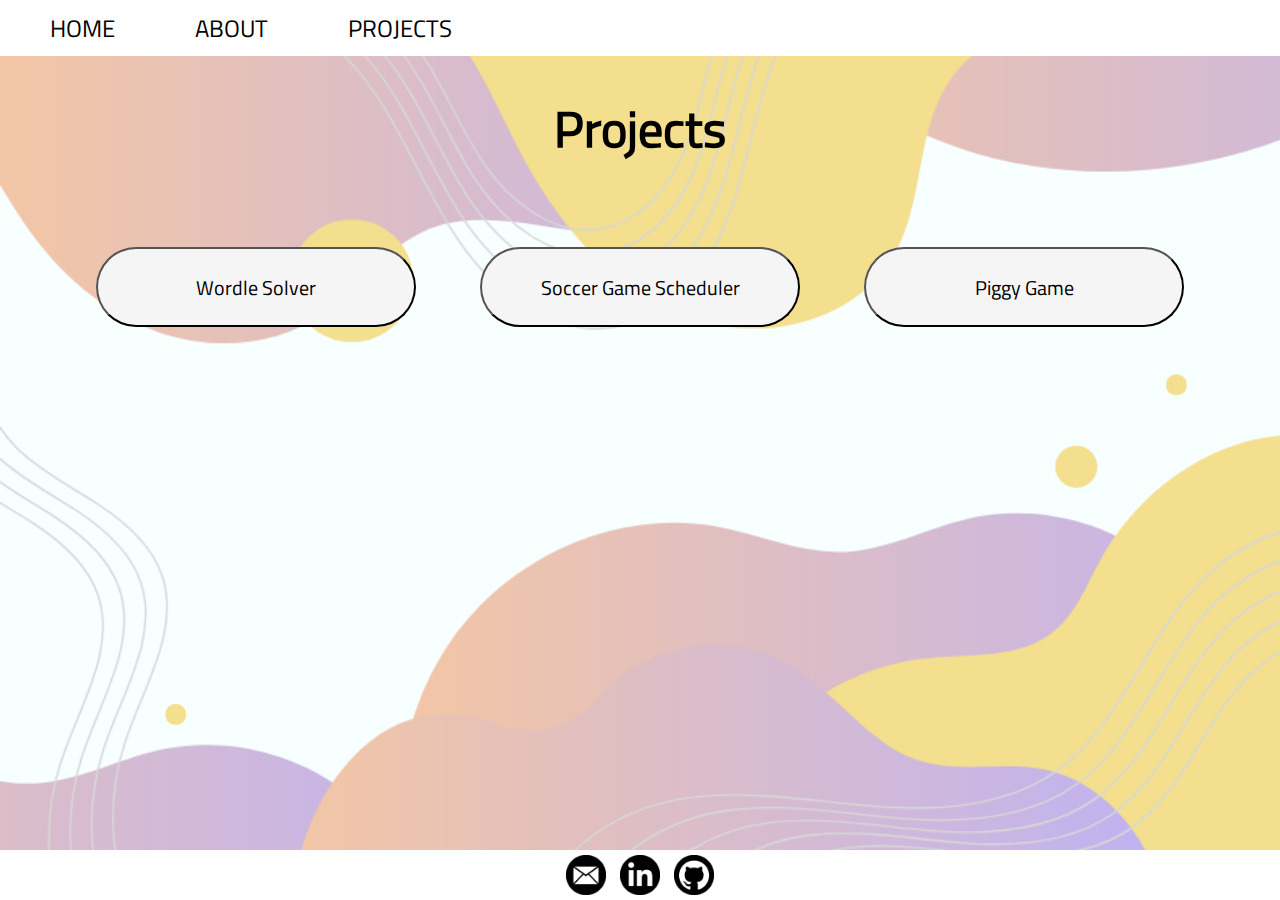
==== projects.html @ 82a74112 "First upload, no videos" ====
<html>
    <head>
        <title>Projects</title>
        <link href='style_projects.css' rel='stylesheet'>
        <link rel="shortcut icon" type="image/jpg" href="logo.png"/>
    </head>

    <section>
        <nav>
          <ul class="menuItems">
            <li><a href='index.html' data-item='Home'>Home</a></li>
            <li><a href='aboutme.html' data-item='About'>About</a></li>
            <li><a href='projects.html' data-item='Projects'>Projects</a></li>
          </ul>
        </nav>
      
      </section>

    <body>
        <h1>Projects</h1>
        <br> <br>
        <!-- modal box from: https://www.w3schools.com/tags/tag_center.asp-->
        <!-- adapter with: https://stackoverflow.com/questions/40645032/creating-multiple-modals-on-a-single-page-->

        <!-- Modal 1 - Wordle Solver-->
        <!-- Trigger/Open The Modal -->
        <button class="modal-button" id = "wordle" href="#myModal1">Wordle Solver</button>
        <button class="modal-button" id = "soccer" href="#myModal2">Soccer Game Scheduler</button>
        <button class="modal-button" id = "piggy" href="#myModal3">Piggy Game</button>

        <!-- The Modal -->
        <div id="myModal1" class="modal">

        <!-- Modal content -->
        <div class="modal-content">
            <div class="modal-header">
            <span class="close">×</span>
            <h2>Wordle Solver</h2>
            </div>
            <video height="337.50" controls>
                <source src="Wordle recording.mp4" type="video/mp4">
                Your browser does not support the video tag.
            </video>
            <div class="modal-body">
            <h3>Technologies: Java, iterator pattern, Java Swing</h3>
            <p> A desktop application that generates the correct solution to Wordle within the guess limit.
                The program uses the iterator pattern to a 5000 word collection based on user feedback, while accounting for duplicate letters in words, to suggest the user’s next Wordle move.
                It features a GUI with a popup panel and interactive colour changing buttons to facilitate user feedback.
            </p>
            </div>
            <div class="modal-footer">
            <h3>Check out the code: <a href="https://github.com/isa-leroux448/WordleSolver">https://github.com/isa-leroux448/WordleSolver</a></h3>
            </div>
        </div>

        </div>

        <!-- Modal 2 - Soccer Game Scheduler-->

        <!-- The Modal -->
        <div id="myModal2" class="modal">

        <!-- Modal content -->
        <div class="modal-content">
            <div class="modal-header">
            <span class="close">×</span>
            <h2>Soccer Game Scheduler</h2>
            </div>
            <video height="337.50" controls>
                <source src="Soccer_app.mp4" type="video/mp4">
                Your browser does not support the video tag.
            </video>
            <div class="modal-body">
            <h3>Technologies: Java, JUnit, org.json library, Java Swing</h3>
            <p>A desktop application that can create player profiles, create and report game events, and view team, game and player statistics. 
               The program also includes data persistence, allowing the user to save and load player, team and game data.
               It also features a GUI interface with tabs, dropdown menus and tables.
            </p>
            </div>
            <div class="modal-footer">
            <h3>Check out the code: <a href="https://github.com/isa-leroux448/SoccerGameScheduler">https://github.com/isa-leroux448/SoccerGameScheduler</a></h3>
            </div>
            </div>
        </div>

        </div>

        <!-- Modal 3 - Piggy Game-->

        <!-- The Modal -->
        <div id="myModal3" class="modal">

        <!-- Modal content -->
        <div class="modal-content">
            <div class="modal-header">
            <span class="close">×</span>
            <h2>Piggy Game</h2>
            </div>
            <video width="600" height="337.50" controls>
                <source src="PiggyGameDemo.mov" type="video/mp4">
                Your browser does not support the video tag.
            </video>
            <div class="modal-body">
                <h3>Technologies: Python, Pygame</h3>
            <p>A game where the player controls a pig character and is tasked to collect randomly generated donuts while avoiding chicken enemies with various movement patterns.
                The game features a menu, customized graphics, sound effects and a highscore feature. 
                <br>
                *The UI is written in French as I was attending a francophone school at the time of development. 
            </p>
            </div>
            <div class="modal-footer">
            <h3>Check out the code: <a href="https://github.com/isa-leroux448/PiggyGame">https://github.com/isa-leroux448/PiggyGame</a></h3>
            </div>
            </div>
            </div>
        </div>
        </div>
        <div class="footer">
            <a href="mailto:isabella_leroux@yahoo.ca"><button class="email"><span></span></button></a>
             <a href="https://www.linkedin.com/in/isabella-leroux-3b4a52221"><button class="linkedin"><span></span></button></a>
            <a href="https://github.com/isa-leroux448"><button class="github"><span></span></button></a>
            </div>

        <script src="script_modal1.js"></script>
    </body>
</html>
---- style_projects.css ----
@font-face {
    font-family: Titillium;
    src: url(TitilliumWeb-Regular.ttf);
  }

h1 {
    font-size: 50;
}

body {
  text-align: center;
  font-family: 'Titillium';
  background-image: url(projects_bg.png);
  background-repeat: no-repeat;
  background-size: cover;
  margin: 0px;
}

.modal-button {
  cursor: pointer;
  background-color: whitesmoke;
  position: relative;
  font-family: 'Titillium';
  font-size: 20;
  margin-left: 30px;
  margin-right: 30px;
  border-radius: 56px;
  width: 320;
  height: 80;
}

video{
  padding: 5px;
}

/* The Modal (background) */
.modal {
    display: none; /* Hidden by default */
    position: absolute; /* Stay in place */
    z-index: 1; /* Sit on top */
    padding-top: 20px; /* Location of the box */
    left: 0;
    top: 0;
    width: 100%; /* Full width */
    height: 100%; /* Full height */
    overflow: auto; /* Enable scroll if needed */
    background-color: rgb(0,0,0); /* Fallback color */
    background-color: rgba(0,0,0,0.4); /* Black w/ opacity */
  }
  
  /* Modal Content */
  .modal-content {
    position: relative;
    background-color: #fefefe;
    margin: auto;
    padding: 0;
    border: 1px solid #888;
    width: 80%;
    box-shadow: 0 4px 8px 0 rgba(0,0,0,0.2),0 6px 20px 0 rgba(0,0,0,0.19);
    -webkit-animation-name: animatetop;
    -webkit-animation-duration: 0.4s;
    animation-name: animatetop;
    animation-duration: 0.4s
  }
  
  /* Add Animation */
  @-webkit-keyframes animatetop {
    from {top:-300px; opacity:0} 
    to {top:0; opacity:1}
  }
  
  @keyframes animatetop {
    from {top:-300px; opacity:0}
    to {top:0; opacity:1}
  }
  
  /* The Close Button */
  .close {
    color: white;
    float: right;
    font-size: 28px;
    font-weight: bold;
  }
  
  .close:hover,
  .close:focus {
    color: #000;
    text-decoration: none;
    cursor: pointer;
  }
  
  .modal-header {
    padding: 2px 16px;
    background-color: #bfb2f3;
    color: white;
  }
  
  .modal-body {
    padding: 2px 16px;
    text-align: left
  }
  
  .modal-footer {
    padding: 2px 16px;
    background-color: #bfb2f3;
    color: white;
  }


  /*nav bar*/
  /*code based on: https://codepen.io/grohit/pen/jObGzdG */
  nav {
    background: #fff; /*used to be #f9f9f9*/
    display: cover;

  }
  nav .menuItems {
    list-style: none;
    display: flex;
    margin: 0px;
    
  }
  nav .menuItems li {
    margin: 10px;
  }
  nav .menuItems li a {
    text-decoration: none;
    color: black;
    font-size: 24px;
    font-family: Titillium;
    font-weight: 400;
    transition: all 0.25s ease-in-out;
    position: relative;
    text-transform: uppercase;
    margin-right: 60px;
    margin-bottom: 0px;
  }
  nav .menuItems li a::before {
    content: attr(data-item);
    transition: 0.5s;
    color: #ac82f7;
    position: absolute;
    top: 0;
    bottom: 0;
    left: 0;
    right: 0;
    width: 0;
    overflow: hidden;
  }
  nav .menuItems li a:hover::before {
    width: 100%;
    transition: all 0.25s ease-in-out;
  }

  /*footer*/
  .footer {
    position: fixed;
    left: 0;
    bottom: 0;
    width: 100%;
    background-color: #fff;
    color: white;
    text-align: center;
  }

  /*email*/
  .email {
    background: none;
    background-image: url("email_icon.png");
    background-size: cover;
    height: 40px;
    width: 40px;
    border: none;
    margin: 5px;

    position: relative;
    content: "";
    transition: all 0.5s ease-in-out;
  }

  .email:before {
    cursor: pointer;
    content: attr(data-item);
    transition: 0.5s;
    background: none;
    background-image: url("email_purple.png");
    background-size: cover;
    height: 40px;
    width: 40px;
    border: none;

    position: absolute;
    top: 0;
    bottom: 0;
    left: 0;
    right: 0;
    width: 0;
    overflow: hidden;
  }

  .email:hover:before {
    width: 100%;
    transition: all 0.25s ease-in-out;
  }

    /*email*/
  .email {
    background: none;
    background-image: url("email_icon.png");
    background-size: cover;
    height: 40px;
    width: 40px;
    border: none;
    margin: 5px;

    position: relative;
    content: "";
    transition: all 0.5s ease-in-out;
  }

  .email:before {
    cursor: pointer;
    content: attr(data-item);
    transition: 0.5s;
    background: none;
    background-image: url("email_purple.png");
    background-size: cover;
    height: 40px;
    width: 40px;
    border: none;

    position: absolute;
    top: 0;
    bottom: 0;
    left: 0;
    right: 0;
    width: 0;
    overflow: hidden;
  }

  .email:hover:before {
    width: 100%;
    transition: all 0.25s ease-in-out;
  }

  /*linkedin*/
  .linkedin {
    background: none;
    background-image: url("linkedin_icon.png");
    background-size: cover;
    height: 40px;
    width: 40px;
    border: none;
    margin: 5px;

    position: relative;
    content: "";
    transition: all 0.5s ease-in-out;
  }

  .linkedin:before {
    cursor: pointer;
    content: attr(data-item);
    transition: 0.5s;
    background: none;
    background-image: url("linkedin_purple.png");
    background-size: cover;
    height: 40px;
    width: 40px;
    border: none;

    position: absolute;
    top: 0;
    bottom: 0;
    left: 0;
    right: 0;
    width: 0;
    overflow: hidden;
  }

  .linkedin:hover:before {
    width: 100%;
    transition: all 0.25s ease-in-out;
  }


  /*github*/
  .github {
    background: none;
    background-image: url("github_logo.png");
    background-size: cover;
    height: 40px;
    width: 40px;
    border: none;
    margin: 5px;

    position: relative;
    content: "";
    transition: all 0.5s ease-in-out;
  }

  .github:before {
    cursor: pointer;
    content: attr(data-item);
    transition: 0.5s;
    background: none;
    background-image: url("github_purple.png");
    background-size: cover;
    height: 40px;
    width: 40px;
    border: none;

    position: absolute;
    top: 0;
    bottom: 0;
    left: 0;
    right: 0;
    width: 0;
    overflow: hidden;
  }

  .github:hover:before {
    width: 100%;
    transition: all 0.25s ease-in-out;
  }
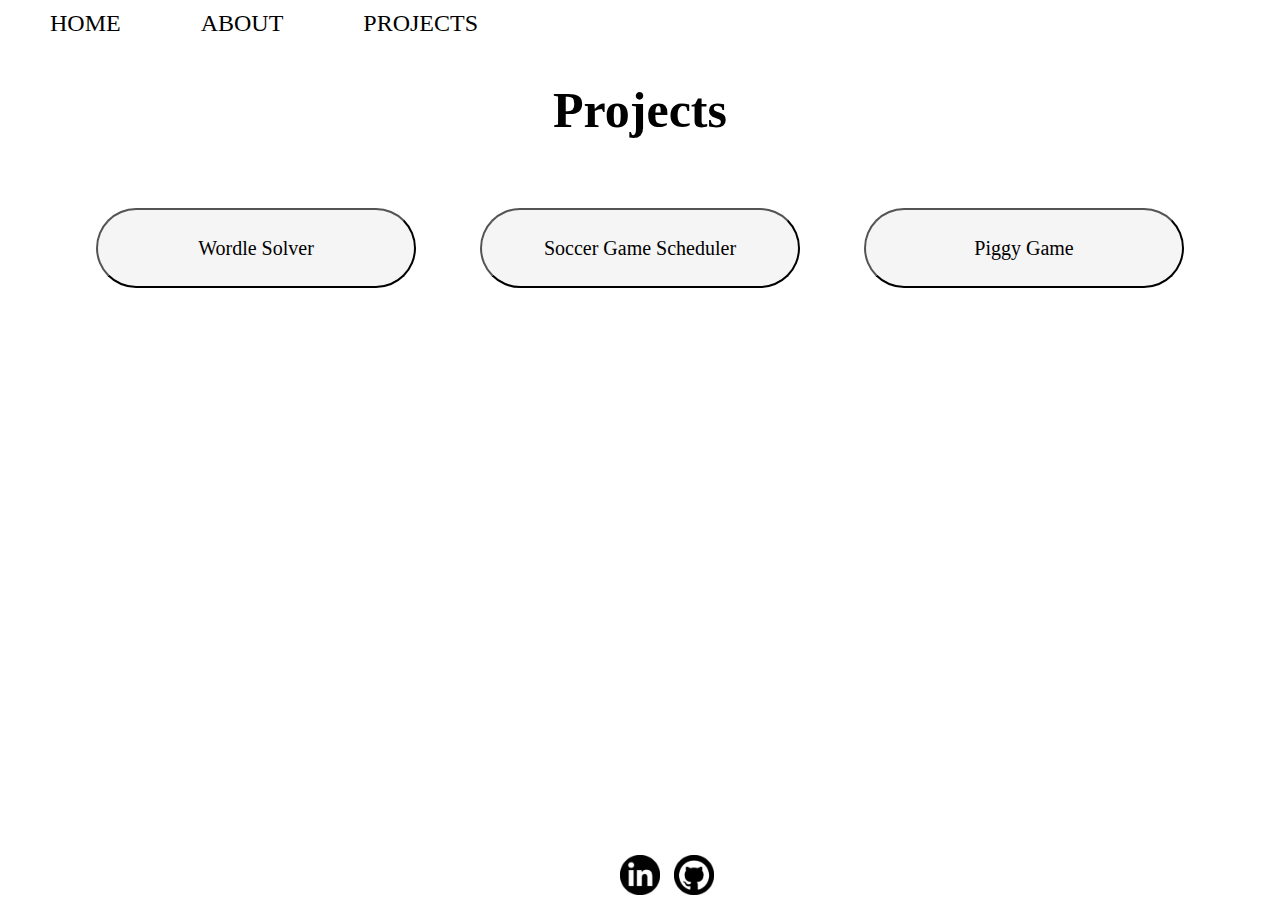
==== commit 5592b95e: "Update projects.html" ====
--- a/projects.html
+++ b/projects.html
@@ -2,7 +2,7 @@
     <head>
         <title>Projects</title>
         <link href='style_projects.css' rel='stylesheet'>
-        <link rel="shortcut icon" type="image/jpg" href="logo.png"/>
+        <link rel="shortcut icon" type="Assets/image/jpg" href="logo.png"/>
     </head>
 
     <section>
@@ -37,10 +37,7 @@
             <span class="close">×</span>
             <h2>Wordle Solver</h2>
             </div>
-            <video height="337.50" controls>
-                <source src="Wordle recording.mp4" type="video/mp4">
-                Your browser does not support the video tag.
-            </video>
+            <div style="padding:75% 0 0 0;position:relative;"><iframe src="https://player.vimeo.com/video/787240599?h=85034cd240&amp;badge=0&amp;autopause=0&amp;player_id=0&amp;app_id=58479" frameborder="0" allow="autoplay; fullscreen; picture-in-picture" allowfullscreen style="position:absolute;top:0;left:0;height:337.50;" title="Wordle recording.mp4"></iframe></div><script src="https://player.vimeo.com/api/player.js"></script>
             <div class="modal-body">
             <h3>Technologies: Java, iterator pattern, Java Swing</h3>
             <p> A desktop application that generates the correct solution to Wordle within the guess limit.
@@ -66,10 +63,9 @@
             <span class="close">×</span>
             <h2>Soccer Game Scheduler</h2>
             </div>
-            <video height="337.50" controls>
-                <source src="Soccer_app.mp4" type="video/mp4">
-                Your browser does not support the video tag.
-            </video>
+            <div style="padding:75% 0 0 0;position:relative;">
+                <iframe src="https://player.vimeo.com/video/787239109?h=5b794ded83&amp;badge=0&amp;autopause=0&amp;player_id=0&amp;app_id=58479" frameborder="0" allow="autoplay; fullscreen; picture-in-picture" allowfullscreen style="position:absolute;top:0;left:0;height:337.50;" title="Soccer_app.mp4"></iframe>
+            </div><script src="https://player.vimeo.com/api/player.js"></script>
             <div class="modal-body">
             <h3>Technologies: Java, JUnit, org.json library, Java Swing</h3>
             <p>A desktop application that can create player profiles, create and report game events, and view team, game and player statistics. 
@@ -96,10 +92,9 @@
             <span class="close">×</span>
             <h2>Piggy Game</h2>
             </div>
-            <video width="600" height="337.50" controls>
-                <source src="PiggyGameDemo.mov" type="video/mp4">
-                Your browser does not support the video tag.
-            </video>
+            <div style="padding:75% 0 0 0;position:relative;">
+                <iframe src="https://player.vimeo.com/video/787240369?h=2d35fe4867&amp;badge=0&amp;autopause=0&amp;player_id=0&amp;app_id=58479" frameborder="0" allow="autoplay; fullscreen; picture-in-picture" allowfullscreen style="position:absolute;top:0;left:0;height:337.50;" title="PiggyGameDemo.mov"></iframe>
+            </div><script src="https://player.vimeo.com/api/player.js"></script>
             <div class="modal-body">
                 <h3>Technologies: Python, Pygame</h3>
             <p>A game where the player controls a pig character and is tasked to collect randomly generated donuts while avoiding chicken enemies with various movement patterns.
@@ -123,4 +118,4 @@
 
         <script src="script_modal1.js"></script>
     </body>
-</html>+</html>
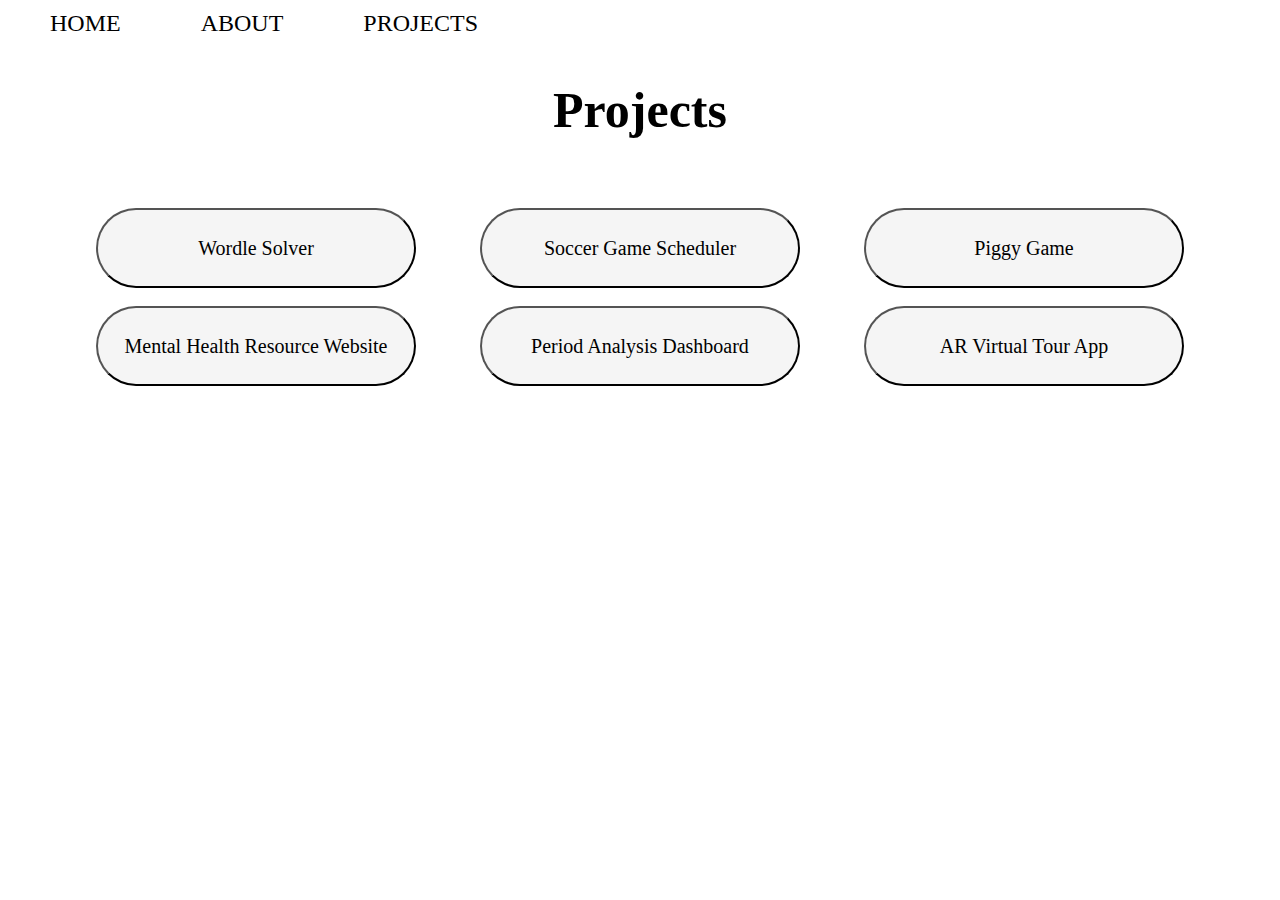
==== commit e91d44a7: "Updated projects and aboutme" ====
--- a/projects.html
+++ b/projects.html
@@ -2,7 +2,7 @@
     <head>
         <title>Projects</title>
         <link href='style_projects.css' rel='stylesheet'>
-        <link rel="shortcut icon" type="Assets/image/jpg" href="logo.png"/>
+        <link rel="shortcut icon" type="image/jpg" href="Assets/logo.png"/>
     </head>
 
     <section>
@@ -27,6 +27,12 @@
         <button class="modal-button" id = "wordle" href="#myModal1">Wordle Solver</button>
         <button class="modal-button" id = "soccer" href="#myModal2">Soccer Game Scheduler</button>
         <button class="modal-button" id = "piggy" href="#myModal3">Piggy Game</button>
+        <br>
+        <br>
+        <button class="modal-button" id = "MindfulU" href="#myModal4">Mental Health Resource Website</button>
+        <button class="modal-button" id = "dot." href="#myModal5">Period Analysis Dashboard</button>
+        <button class="modal-button" id = "SeeUBC" href="#myModal6">AR Virtual Tour App</button>
+
 
         <!-- The Modal -->
         <div id="myModal1" class="modal">
@@ -37,7 +43,7 @@
             <span class="close">×</span>
             <h2>Wordle Solver</h2>
             </div>
-            <div style="padding:75% 0 0 0;position:relative;"><iframe src="https://player.vimeo.com/video/787240599?h=85034cd240&amp;badge=0&amp;autopause=0&amp;player_id=0&amp;app_id=58479" frameborder="0" allow="autoplay; fullscreen; picture-in-picture" allowfullscreen style="position:absolute;top:0;left:0;height:337.50;" title="Wordle recording.mp4"></iframe></div><script src="https://player.vimeo.com/api/player.js"></script>
+            <iframe src="https://player.vimeo.com/video/787240599?h=85034cd240&amp;badge=0&amp;autopause=0&amp;player_id=0&amp;app_id=58479" width="443.45" height="337.5" frameborder="0" allow="autoplay; fullscreen; picture-in-picture" allowfullscreen title="Wordle demo" style = "padding-top: 20;"></iframe>
             <div class="modal-body">
             <h3>Technologies: Java, iterator pattern, Java Swing</h3>
             <p> A desktop application that generates the correct solution to Wordle within the guess limit.
@@ -63,9 +69,7 @@
             <span class="close">×</span>
             <h2>Soccer Game Scheduler</h2>
             </div>
-            <div style="padding:75% 0 0 0;position:relative;">
-                <iframe src="https://player.vimeo.com/video/787239109?h=5b794ded83&amp;badge=0&amp;autopause=0&amp;player_id=0&amp;app_id=58479" frameborder="0" allow="autoplay; fullscreen; picture-in-picture" allowfullscreen style="position:absolute;top:0;left:0;height:337.50;" title="Soccer_app.mp4"></iframe>
-            </div><script src="https://player.vimeo.com/api/player.js"></script>
+            <iframe src="https://player.vimeo.com/video/787239109?h=5b794ded83&amp;badge=0&amp;autopause=0&amp;player_id=0&amp;app_id=58479" width="410" height="337" frameborder="0" allow="autoplay; fullscreen; picture-in-picture" allowfullscreen title="Soccer_app.mp4" style = "padding-top: 20;"></iframe>
             <div class="modal-body">
             <h3>Technologies: Java, JUnit, org.json library, Java Swing</h3>
             <p>A desktop application that can create player profiles, create and report game events, and view team, game and player statistics. 
@@ -92,9 +96,7 @@
             <span class="close">×</span>
             <h2>Piggy Game</h2>
             </div>
-            <div style="padding:75% 0 0 0;position:relative;">
-                <iframe src="https://player.vimeo.com/video/787240369?h=2d35fe4867&amp;badge=0&amp;autopause=0&amp;player_id=0&amp;app_id=58479" frameborder="0" allow="autoplay; fullscreen; picture-in-picture" allowfullscreen style="position:absolute;top:0;left:0;height:337.50;" title="PiggyGameDemo.mov"></iframe>
-            </div><script src="https://player.vimeo.com/api/player.js"></script>
+<iframe src="https://player.vimeo.com/video/787240369?h=2d35fe4867&amp;badge=0&amp;autopause=0&amp;player_id=0&amp;app_id=58479" width="432" height="337" frameborder="0" allow="autoplay; fullscreen; picture-in-picture" allowfullscreen style = "padding-top: 20;" title="PiggyGameDemo.mov"></iframe>
             <div class="modal-body">
                 <h3>Technologies: Python, Pygame</h3>
             <p>A game where the player controls a pig character and is tasked to collect randomly generated donuts while avoiding chicken enemies with various movement patterns.
@@ -116,6 +118,108 @@
             <a href="https://github.com/isa-leroux448"><button class="github"><span></span></button></a>
             </div>
 
+        <!-- Modal 4 - MindfulU-->
+
+        <!-- The Modal -->
+        <div id="myModal4" class="modal">
+
+            <!-- Modal content -->
+            <div class="modal-content">
+                <div class="modal-header">
+                <span class="close">×</span>
+                <h2>MindfulU</h2>
+                </div>
+                <a href="https://nw-hacks-2023.vercel.app/"><img src="Assets/MindfulU.png" width="80%"></a>
+                <div class="modal-body">
+                    <h3>Technologies: React, JavaScript, Twilio, Figma, JQuery,  Mapbox, Vercel</h3>
+                <p><em>*Recipient of “Honourable Mention” at nwHacks 2023</em>
+                    <br>
+                    A web application that centralizes information on mental health services offered by UBC, SFU, and other organizations. The website features mental health resources, a meditation mode and an interactive services map. It also includes access to a Twilio chatbot that asks questions and redirect the user to a mental health phone line best suited to their needs.
+                </p>
+                </div>
+                <div class="modal-footer">
+                <h3>Check out the DevPost: <a href="https://devpost.com/software/mindfulu-eo6fbg">https://devpost.com/software/mindfulu-eo6fbg</a></h3>
+                <h3>Check out the code: <a href="https://github.com/isa-leroux448/NW-Hacks-2023">https://github.com/isa-leroux448/NW-Hacks-2023</a></h3>
+                </div>
+                </div>
+                </div>
+            </div>
+            </div>
+            <div class="footer">
+                <a href="mailto:isabella_leroux@yahoo.ca"><button class="email"><span></span></button></a>
+                 <a href="https://www.linkedin.com/in/isabella-leroux-3b4a52221"><button class="linkedin"><span></span></button></a>
+                <a href="https://github.com/isa-leroux448"><button class="github"><span></span></button></a>
+                </div>
+
+        <!-- Modal 5 - dot-->
+
+        <!-- The Modal -->
+        <div id="myModal5" class="modal">
+
+            <!-- Modal content -->
+            <div class="modal-content">
+                <div class="modal-header">
+                <span class="close">×</span>
+                <h2>dot.</h2>
+                </div>
+                <iframe style="border: 1px solid rgba(0, 0, 0, 0.1);" width="800" height="450" src="https://www.figma.com/embed?embed_host=share&url=https%3A%2F%2Fwww.figma.com%2Fproto%2F3s3F25ax1btVNocXwSwwB2%2Fcmd-f-2023%3Fpage-id%3D0%253A1%26node-id%3D4-173%26viewport%3D340%252C497%252C0.33%26scaling%3Dscale-down%26starting-point-node-id%3D4%253A173" allowfullscreen></iframe>
+                <div class="modal-body">
+                    <h3>Technologies: Google Fit REST API, Express, Node.js, Google Maps API, React </h3>
+                <p><em>*Recipient of “Best Design” Award at cmd-f 2023 hackathon</em>
+                    <br>
+                    An online period analysis dashboard that collects menstrual data from a user’s Google Fit app and processes it to predict the user’s next cycle and provide recipe recommendations based on the nutritional needs of their current menstrual phase.
+                </p>
+                </div>
+                <div class="modal-footer">
+                <h3>Check out the DevPost: <a href="https://devpost.com/software/dot-3457ro">https://devpost.com/software/dot-3457ro</a></h3>
+                <h3>Check out the code: <a href="https://github.com/isa-leroux448/cmd-f-2023">https://github.com/isa-leroux448/cmd-f-2023</a></h3>
+                </div>
+                </div>
+                </div>
+            </div>
+            </div>
+            <div class="footer">
+                <a href="mailto:isabella_leroux@yahoo.ca"><button class="email"><span></span></button></a>
+                 <a href="https://www.linkedin.com/in/isabella-leroux-3b4a52221"><button class="linkedin"><span></span></button></a>
+                <a href="https://github.com/isa-leroux448"><button class="github"><span></span></button></a>
+                </div>
+
+            <!-- Modal 6 - SeeUBC-->
+
+        <!-- The Modal -->
+        <div id="myModal6" class="modal">
+
+            <!-- Modal content -->
+            <div class="modal-content">
+                <div class="modal-header">
+                <span class="close">×</span>
+                <h2>SeeUBC</h2>
+                </div>
+                <iframe src="https://player.vimeo.com/video/816084730?h=b84fc2e202&amp;badge=0&amp;autopause=0&amp;player_id=0&amp;app_id=58479" width="432" height="337" frameborder="0" allow="autoplay; fullscreen; picture-in-picture" allowfullscreen title="SeeUBC_Demo.mp4"></iframe>
+                <div class="modal-body">
+                    <h3>Technologies: Swift, ARKit, MapKit</h3>
+                <p>*Work in progress
+                   <br> 
+                   An iOS mobile app that displays geoanchors at set geographical coordinates and shows informational alerts when those geoanchors are tapped. Geoanchors and the user’s current position are also present on a map that supports scrolling, zooming in and recentering. 
+                    <br>
+                    Our final goal for this app is for users to able to explore and learn about UBC places by tapping on geoanchors located at landmarks around the campus. 
+                    <br> <br>
+                    Note: some map features on the demo video are blocked out for privacy reasons.  
+                </p>
+                </div>
+                <div class="modal-footer">
+                <h3>Check out the code: <a href="https://github.com/LenaWang03/see-ubc">https://github.com/LenaWang03/see-ubc</a></h3>
+                </div>
+                </div>
+                </div>
+            </div>
+            </div>
+            <div class="footer">
+                <a href="mailto:isabella_leroux@yahoo.ca"><button class="email"><span></span></button></a>
+                 <a href="https://www.linkedin.com/in/isabella-leroux-3b4a52221"><button class="linkedin"><span></span></button></a>
+                <a href="https://github.com/isa-leroux448"><button class="github"><span></span></button></a>
+                </div>
+
         <script src="script_modal1.js"></script>
     </body>
 </html>
--- a/style_projects.css
+++ b/style_projects.css
@@ -1,6 +1,6 @@
 @font-face {
     font-family: Titillium;
-    src: url(TitilliumWeb-Regular.ttf);
+    src: url("Assets/TitilliumWeb-Regular.ttf");
   }
 
 h1 {
@@ -10,7 +10,7 @@
 body {
   text-align: center;
   font-family: 'Titillium';
-  background-image: url(projects_bg.png);
+  background-image: url("Assets/projects_bg.png");
   background-repeat: no-repeat;
   background-size: cover;
   margin: 0px;
@@ -166,7 +166,7 @@
   /*email*/
   .email {
     background: none;
-    background-image: url("email_icon.png");
+    background-image: url("Assets/email_icon.png");
     background-size: cover;
     height: 40px;
     width: 40px;
@@ -183,7 +183,7 @@
     content: attr(data-item);
     transition: 0.5s;
     background: none;
-    background-image: url("email_purple.png");
+    background-image: url("Assets/email_purple.png");
     background-size: cover;
     height: 40px;
     width: 40px;
@@ -206,7 +206,7 @@
     /*email*/
   .email {
     background: none;
-    background-image: url("email_icon.png");
+    background-image: url("Assets/email_icon.png");
     background-size: cover;
     height: 40px;
     width: 40px;
@@ -223,7 +223,7 @@
     content: attr(data-item);
     transition: 0.5s;
     background: none;
-    background-image: url("email_purple.png");
+    background-image: url("Assets/email_purple.png");
     background-size: cover;
     height: 40px;
     width: 40px;
@@ -246,7 +246,7 @@
   /*linkedin*/
   .linkedin {
     background: none;
-    background-image: url("linkedin_icon.png");
+    background-image: url("Assets/linkedin_icon.png");
     background-size: cover;
     height: 40px;
     width: 40px;
@@ -263,7 +263,7 @@
     content: attr(data-item);
     transition: 0.5s;
     background: none;
-    background-image: url("linkedin_purple.png");
+    background-image: url("Assets/linkedin_purple.png");
     background-size: cover;
     height: 40px;
     width: 40px;
@@ -287,7 +287,7 @@
   /*github*/
   .github {
     background: none;
-    background-image: url("github_logo.png");
+    background-image: url("Assets/github_logo.png");
     background-size: cover;
     height: 40px;
     width: 40px;
@@ -304,7 +304,7 @@
     content: attr(data-item);
     transition: 0.5s;
     background: none;
-    background-image: url("github_purple.png");
+    background-image: url("Assets/github_purple.png");
     background-size: cover;
     height: 40px;
     width: 40px;
@@ -322,4 +322,4 @@
   .github:hover:before {
     width: 100%;
     transition: all 0.25s ease-in-out;
-  }+  }
